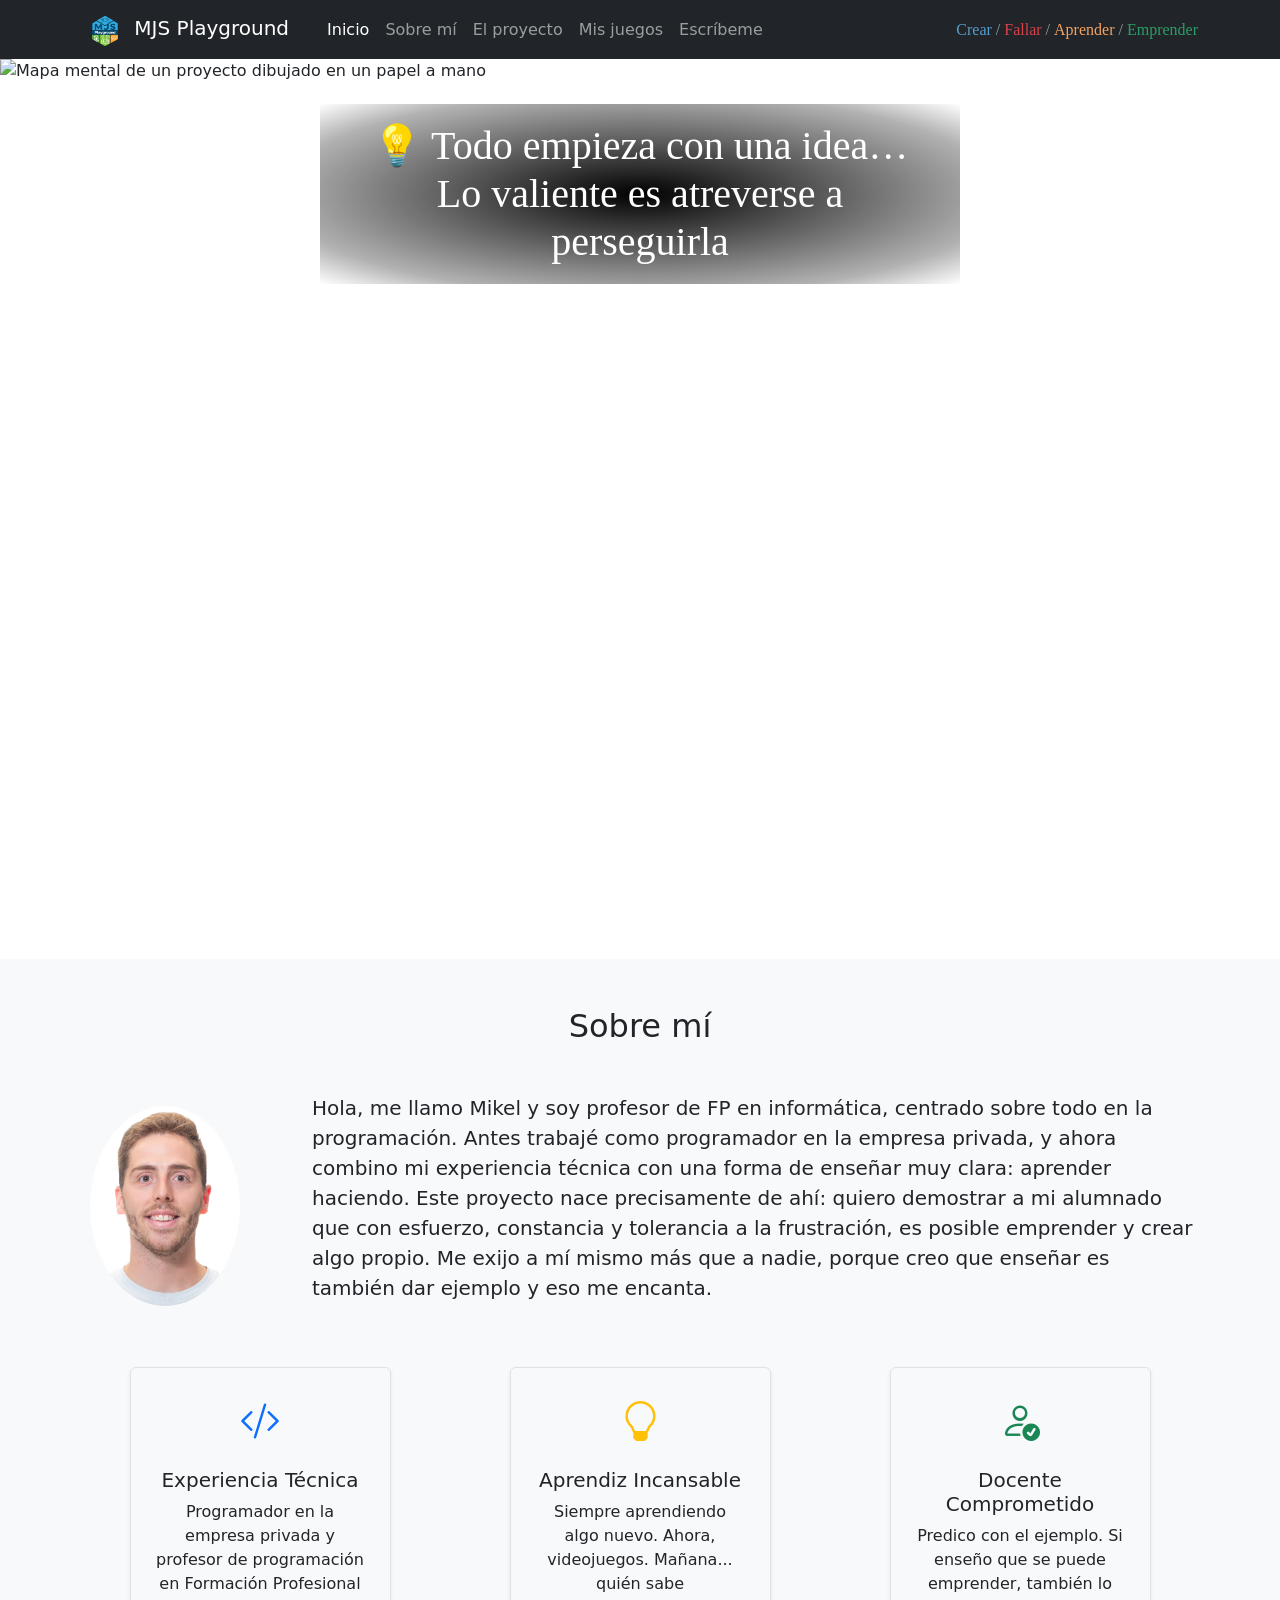
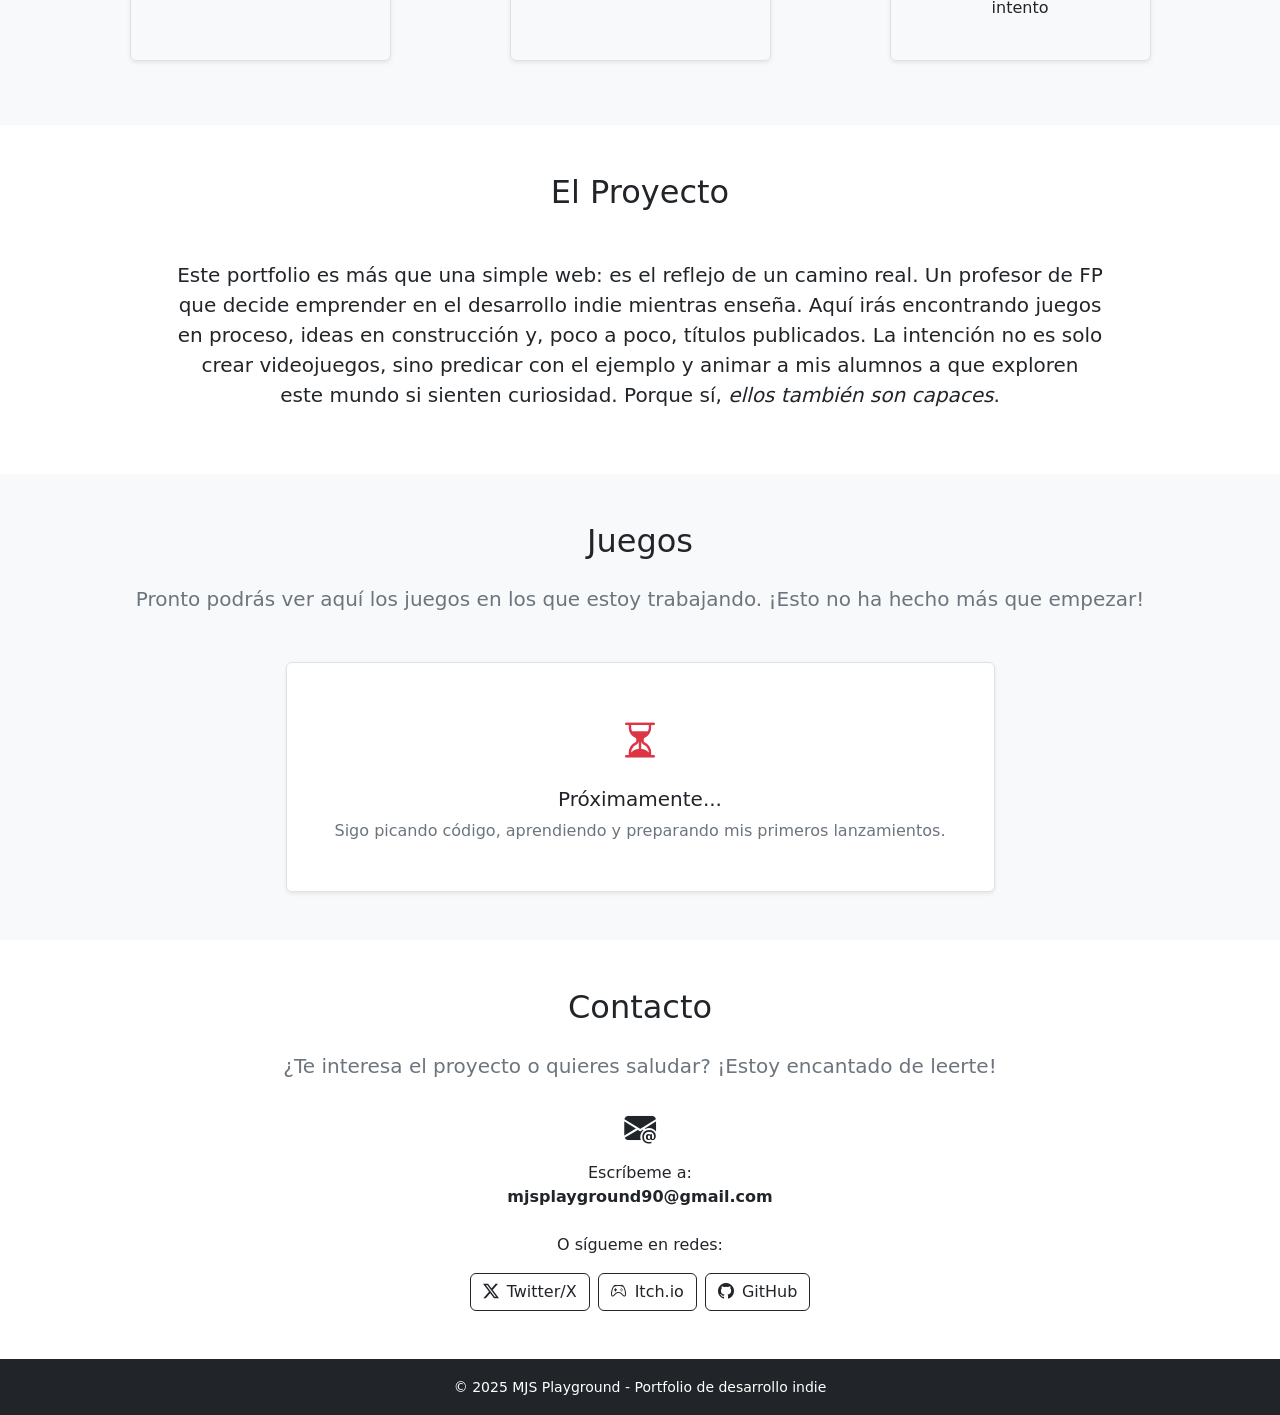
==== index.html @ 3563d82e "Portfolio en versión inicial completo. Faltan enlaces a redes sociales" ====
<!DOCTYPE html>
<html lang="es">
<head>
  <meta charset="UTF-8"/>
  <meta name="viewport" content="width=device-width, initial-scale=1.0"/>
  <title>MJS Playground</title>
  <link rel="shortcut icon" type="image/x-icon" href="images/favicon.png"/>
  <link href="https://cdn.jsdelivr.net/npm/bootstrap-icons@1.10.5/font/bootstrap-icons.css" rel="stylesheet">
  <link href="css/bootstrap.min.css" rel="stylesheet"/>
  <link href="css/kalam.css" rel="stylesheet"/>
  <link href="css/variables.css" rel="stylesheet"/>
  <link href="css/main.css" rel="stylesheet"/>
</head>
<body>
  <h1>MJS Playground</h1>
  <!-- ************ -->
  <!-- * CABECERA * -->
  <!-- ************ -->
  <header class="sticky-top">
    <nav class="navbar navbar-expand-lg navbar-dark bg-dark">
      <div class="container">
        <a class="navbar-brand" href="#inicio">
          <img src="images/favicon.png" alt="Logo" class="d-inline-block align-text-top">
          MJS Playground
        </a>

        <button class="navbar-toggler" type="button" data-bs-toggle="collapse" data-bs-target="#navbarText" aria-controls="navbarText" aria-expanded="false" aria-label="Toggle navigation">
          <span class="navbar-toggler-icon"></span>
        </button>
        
        <div class="collapse navbar-collapse" id="navbarText">
          <ul class="navbar-nav me-auto mb-2 mb-lg-0">
            <li class="nav-item">
              <a class="nav-link active" aria-current="page" href="#inicio">Inicio</a>
            </li>
            <li class="nav-item">
              <a class="nav-link" href="#sobre-mi">Sobre mí</a>
            </li>
            <li class="nav-item">
              <a class="nav-link" href="#proyecto">El proyecto</a>
            </li>
            <li class="nav-item">
              <a class="nav-link" href="#juegos">Mis juegos</a>
            </li>
            <li class="nav-item">
              <a class="nav-link" href="#contacto">Escríbeme</a>
            </li>
          </ul>
          
          <span class="navbar-text" style="color:#549ecc">Crear</span>
          <span class="navbar-text">&nbsp/&nbsp</span>
          <span class="navbar-text" style="color:#d64249">Fallar</span>
          <span class="navbar-text">&nbsp/&nbsp</span>
          <span class="navbar-text" style="color:#f4a261">Aprender</span>
          <span class="navbar-text">&nbsp/&nbsp</span>
          <span class="navbar-text" style="color:#2a9d64">Emprender</span>
        </div>
      </div>
    </nav>
  </header>


  <!-- ********************** -->
  <!-- * Carousel de Inicio * -->
  <!-- ********************** -->
  <section id="inicio">
    <div id="carouselExampleAutoplaying" class="carousel slide" data-bs-ride="carousel">
      <div class="carousel-inner">
        <div class="carousel-item active position-relative">
          <img src="images/Carousel_1.jpg" class="d-block w-100" alt="Mapa mental de un proyecto dibujado en un papel a mano">
          <div class="carousel-overlay">
            <h3>💡 Todo empieza con una idea… Lo valiente es atreverse a perseguirla</h3>
          </div>
        </div>
        <div class="carousel-item">
          <img src="images/Carousel_2.jpg" class="d-block w-100" alt="Imagen de una persona programando">
          <div class="carousel-overlay gradient-right">
            <h3>El progreso real nace del fallo, la constancia y mucho esfuerzo 💪</h3>
          </div>
        </div>
        <div class="carousel-item">
          <img src="images/Carousel_3.jpg" class="d-block w-100" alt="Una persona jugando a juegos en el PC">
          <div class="carousel-overlay gradient-bottom">
            <h3>🎮 Probar mil veces también es crear… y sobre todo, reirnos de nuestros fallos 😂</h3>
          </div>
        </div>
      </div>
      <button class="carousel-control-prev" type="button" data-bs-target="#carouselExampleAutoplaying" data-bs-slide="prev">
        <span class="carousel-control-prev-icon" aria-hidden="true"></span>
        <span class="visually-hidden">Previous</span>
      </button>
      <button class="carousel-control-next" type="button" data-bs-target="#carouselExampleAutoplaying" data-bs-slide="next">
        <span class="carousel-control-next-icon" aria-hidden="true"></span>
        <span class="visually-hidden">Next</span>
      </button>
    </div>
  </section>
  
  
  <!-- ************ -->
  <!-- * Sobre mí * -->
  <!-- ************ -->
  <section id="sobre-mi" class="py-5 bg-light">
    <div class="container">
      <h2 class="text-center mb-5">Sobre mí</h2>
      <div class="row align-items-center">
        <div class="col-md-2 mb-4 mb-md-0">
          <div class="p-2 rounded-circle">
            <img src="images/sobremi.jpeg" class="img-fluid rounded-circle" alt="Foto personal">
          </div>
        </div>
        <div class="col-md-10">
          <p class="lead">
            Hola, me llamo Mikel y soy profesor de FP en informática, centrado sobre todo en la programación. Antes trabajé como programador en la empresa privada, y ahora combino mi experiencia técnica con una forma de enseñar muy clara: <strong>aprender haciendo</strong>. Este proyecto nace precisamente de ahí: quiero demostrar a mi alumnado que con esfuerzo, constancia y tolerancia a la frustración, es posible emprender y crear algo propio. Me exijo a mí mismo más que a nadie, porque creo que enseñar es también dar ejemplo y eso me encanta.
          </p>
        </div>
      </div>

      <div class="row text-center mt-5 justify-content-around">
        <div class="col-md-3 mb-3">
          <div class="p-4 border rounded shadow-sm h-100">
            <i class="bi bi-code-slash fs-1 text-primary"></i>
            <h5 class="mt-3">Experiencia Técnica</h5>
            <p>Programador en la empresa privada y profesor de programación en Formación Profesional</p>
          </div>
        </div>
        <div class="col-md-3 mb-3">
          <div class="p-4 border rounded shadow-sm h-100">
            <i class="bi bi-lightbulb fs-1 text-warning"></i>
            <h5 class="mt-3">Aprendiz Incansable</h5>
            <p>Siempre aprendiendo algo nuevo. Ahora, videojuegos. Mañana... quién sabe</p>
          </div>
        </div>
        <div class="col-md-3 mb-3">
          <div class="p-4 border rounded shadow-sm h-100">
            <i class="bi bi-person-check fs-1 text-success"></i>
            <h5 class="mt-3">Docente Comprometido</h5>
            <p>Predico con el ejemplo. Si enseño que se puede emprender, también lo intento</p>
          </div>
        </div>
      </div>
    </div>
  </section>

    <!-- ************ -->
    <!-- * Proyecto * -->
    <!-- ************ -->
     <section id="proyecto" class="py-5">
      <div class="container">
        <h2 class="text-center mb-5">El Proyecto</h2>
        <div class="row justify-content-center">
          <div class="col-lg-10">
            <p class="lead text-center">
              Este portfolio es más que una simple web: es el reflejo de un camino real. Un profesor de FP que decide emprender en el desarrollo indie mientras enseña. Aquí irás encontrando juegos en proceso, ideas en construcción y, poco a poco, títulos publicados. La intención no es solo crear videojuegos, sino <strong>predicar con el ejemplo</strong> y animar a mis alumnos a que exploren este mundo si sienten curiosidad. Porque sí, <em>ellos también son capaces</em>.
            </p>
          </div>
        </div>
      </div>
    </section>

  <!-- ********** -->
  <!-- * Juegos * -->
  <!-- ********** -->
  <section id="juegos" class="section bg-light py-5">
    <div class="container text-center">
      <h2 class="mb-4">Juegos</h2>
      <p class="lead text-muted">Pronto podrás ver aquí los juegos en los que estoy trabajando. ¡Esto no ha hecho más que empezar!</p>

      <div class="mt-5">
        <div class="p-5 border rounded shadow-sm bg-white d-inline-block">
          <i class="bi bi-hourglass-split fs-1 text-danger"></i>
          <h5 class="mt-3">Próximamente...</h5>
          <p class="text-muted mb-0">Sigo picando código, aprendiendo y preparando mis primeros lanzamientos.</p>
        </div>
      </div>
    </div>
  </section>


  <!-- Contacto -->
  <section id="contacto" class="section py-5">
    <div class="container text-center">
      <h2 class="mb-4">Contacto</h2>
      <p class="lead text-muted mb-4">
        ¿Te interesa el proyecto o quieres saludar? ¡Estoy encantado de leerte!
      </p>
      
      <div class="mb-4">
        <i class="bi bi-envelope-at-fill fs-2 text-dark"></i>
        <p class="mt-2 mb-0">Escríbeme a:</p>
        <p><strong>mjsplayground90@gmail.com</strong></p>
      </div>

      <p class="mb-3">O sígueme en redes:</p>
      <div class="d-flex justify-content-center flex-wrap gap-2">
        <a href="#" class="btn btn-outline-dark">
          <i class="bi bi-twitter-x me-2"></i>Twitter/X
        </a>
        <a href="#" class="btn btn-outline-dark">
          <i class="bi bi-controller me-2"></i>Itch.io
        </a>
        <a href="#" class="btn btn-outline-dark">
          <i class="bi bi-github me-2"></i>GitHub
        </a>
      </div>
    </div>
  </section>


  <!-- Footer -->
  <footer class="bg-dark text-white text-center py-3">
    <small>© 2025 MJS Playground - Portfolio de desarrollo indie</small>
  </footer>

  <script src="js/bootstrap.bundle.min.js"></script>
</body>
</html>
---- css/kalam.css ----
/**
* @license
*
* Font Family: Kalam
* Designed by: Indian Type Foundry
* URL: https://www.fontshare.com/fonts/kalam
* © 2025 Indian Type Foundry
*
* Kalam Light 
* Kalam Regular 
* Kalam Bold 
* Kalam Variable (Variable font)

*
*/
@font-face {
  font-family: 'Kalam-Light';
  src: url('../fonts/Kalam-Light.woff2') format('woff2'),
       url('../fonts/Kalam-Light.woff') format('woff'),
       url('../fonts/Kalam-Light.ttf') format('truetype');
  font-weight: 300;
  font-display: swap;
  font-style: normal;
}
@font-face {
  font-family: 'Kalam-Regular';
  src: url('../fonts/Kalam-Regular.woff2') format('woff2'),
       url('../fonts/Kalam-Regular.woff') format('woff'),
       url('../fonts/Kalam-Regular.ttf') format('truetype');
  font-weight: 400;
  font-display: swap;
  font-style: normal;
}
@font-face {
  font-family: 'Kalam-Bold';
  src: url('../fonts/Kalam-Bold.woff2') format('woff2'),
       url('../fonts/Kalam-Bold.woff') format('woff'),
       url('../fonts/Kalam-Bold.ttf') format('truetype');
  font-weight: 700;
  font-display: swap;
  font-style: normal;
}
/**
* This is a variable font
* You can control variable axes as shown below:
* font-variation-settings: wght 300.0;
*
* available axes:
'wght' (range from 300.0 to 700.0
*/
@font-face {
  font-family: 'Kalam-Variable';
  src: url('../fonts/Kalam-Variable.woff2') format('woff2'),
       url('../fonts/Kalam-Variable.woff') format('woff'),
       url('../fonts/Kalam-Variable.ttf') format('truetype');
  font-weight: 300 700;
  font-display: swap;
  font-style: normal;
}
---- css/main.css ----
html {
    scroll-behavior: smooth;
}

h1 { display: none; }

/**********/
/* HEADER */
/**********/
header img { 
    width: 26px;
    height: 30px;
    margin-inline: 10px;
}

header .navbar-brand {
    margin-right: 30px;
}

header .navbar-text {
    font-family: var(--fuente-frases);
}

header .navbar {
  z-index: 1030; /* igual al de .sticky-top por defecto en Bootstrap */
}

/************/
/* CAROUSEL */
/************/
#inicio {
  scroll-margin-top: 80px; /* Ajusta al alto de tu nav */
}

.carousel-item {
    height: 900px;
    overflow: hidden;
}

.carousel-item img {
    height: 100%;
    object-fit: cover;
}

.carousel-overlay {
  position: absolute;
  top: 5%;
  left: 25%;
  height: 180px;
  width: 50%;
  text-align: center;
  background: radial-gradient(
        ellipse at center,
        rgba(0, 0, 0, 1) 0%,       /* Centro oscuro */
        rgba(0, 0, 0, 0.3) 80%,      /* Transición intermedia */
        rgba(0, 0, 0, 0) 100%         /* Bordes completamente transparentes */
  );
  display: flex;
  align-items: center;
  padding: 2rem;
  z-index: 2;
  pointer-events: none;
}

.carousel-overlay h3 {
  color: white;
  font-size: 2.5rem;
  font-family: 'Kalam', cursive;
  margin: 0;
}

/************/
/* Sobre Mi */
/************/
#sobre-mi .lead {
    padding-left: 40px;
}
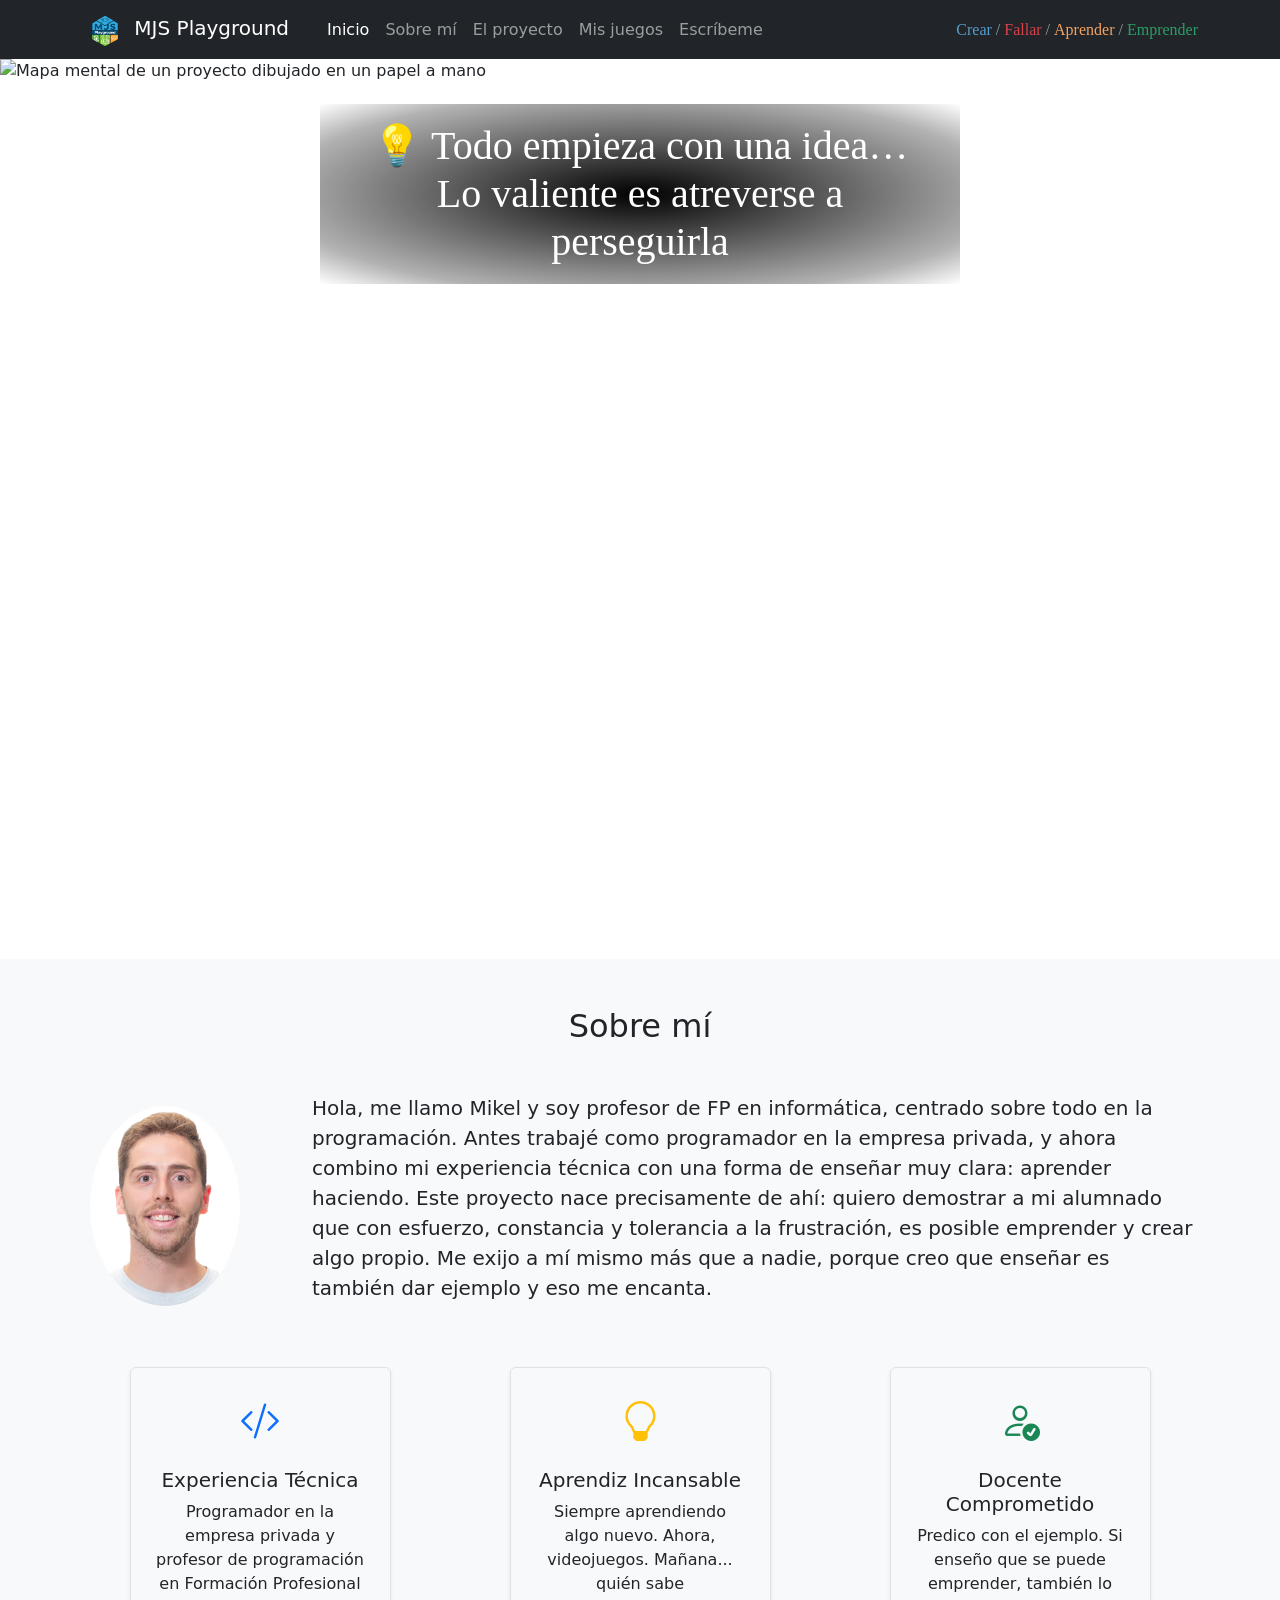
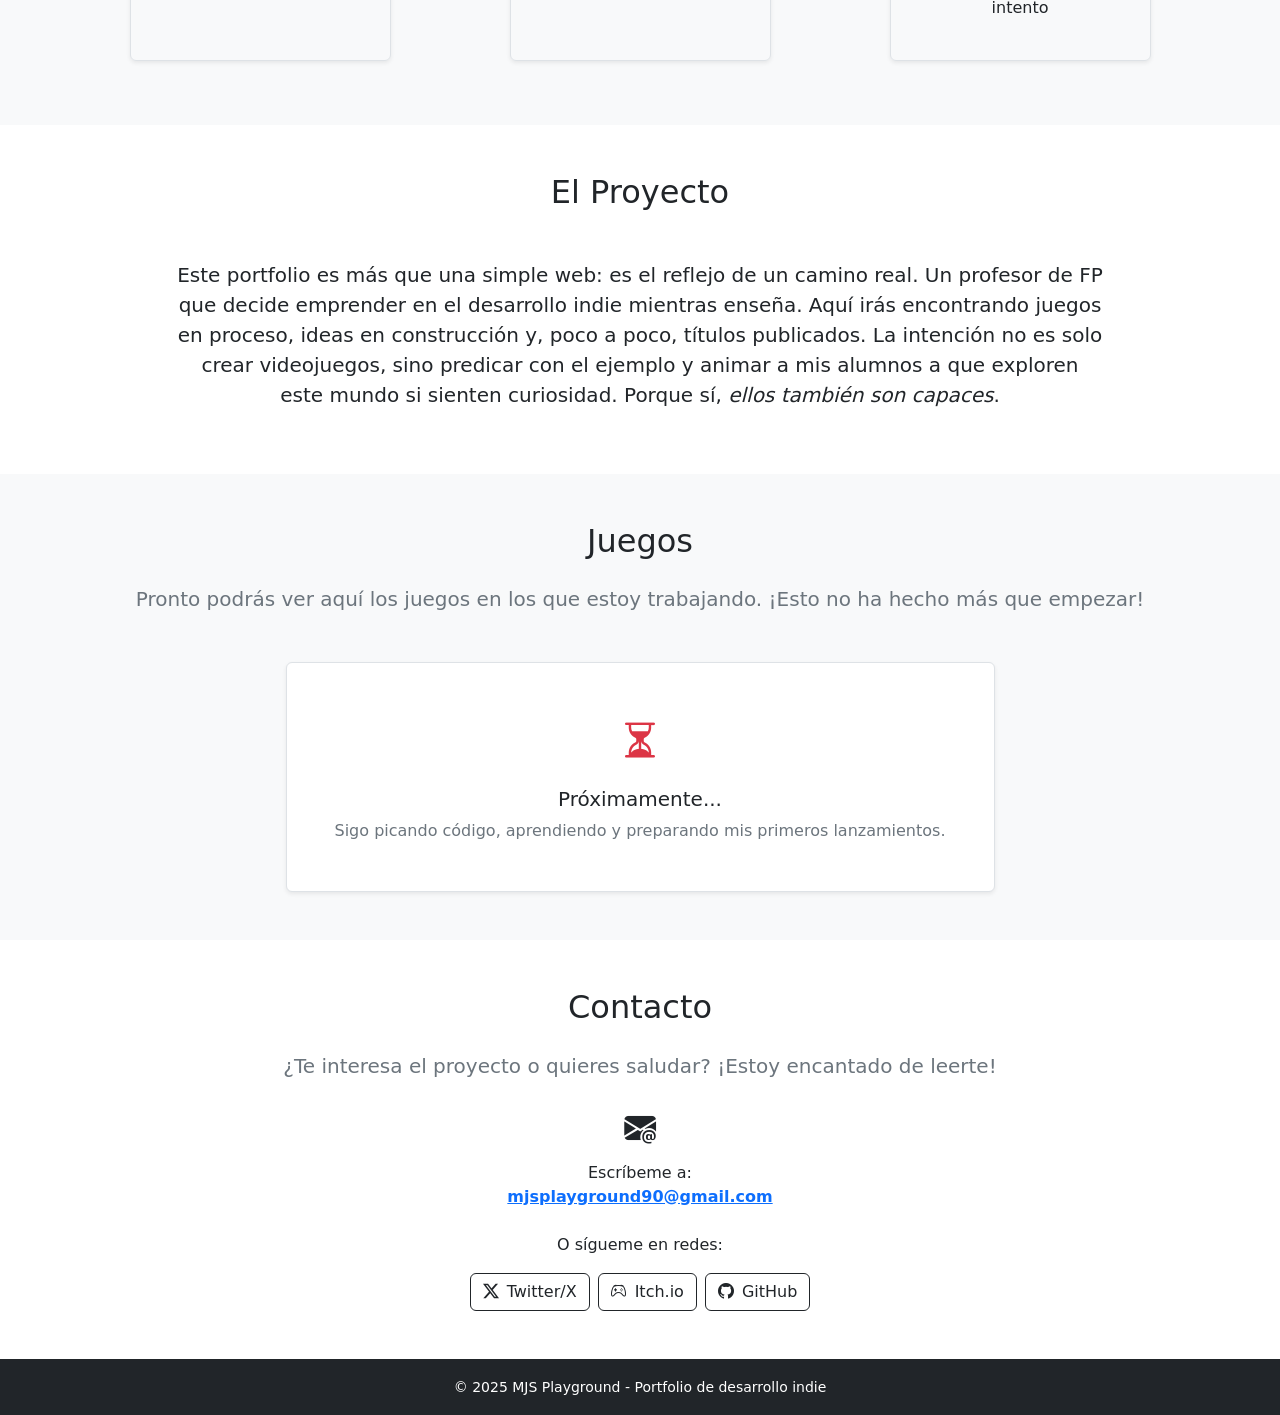
==== commit c62655f0: "Cuentas de X y de itch.io relacionadas" ====
--- a/index.html
+++ b/index.html
@@ -188,18 +188,18 @@
       <div class="mb-4">
         <i class="bi bi-envelope-at-fill fs-2 text-dark"></i>
         <p class="mt-2 mb-0">Escríbeme a:</p>
-        <p><strong>mjsplayground90@gmail.com</strong></p>
+        <a href="mailto:mjsplayground90@gmail.com"><strong>mjsplayground90@gmail.com</strong></a>
       </div>
 
       <p class="mb-3">O sígueme en redes:</p>
       <div class="d-flex justify-content-center flex-wrap gap-2">
-        <a href="#" class="btn btn-outline-dark">
+        <a href="https://x.com/MJSPlayground90" class="btn btn-outline-dark" target="_blank">
           <i class="bi bi-twitter-x me-2"></i>Twitter/X
         </a>
-        <a href="#" class="btn btn-outline-dark">
+        <a href="http://mjsplayground.itch.io/" class="btn btn-outline-dark" target="_blank">
           <i class="bi bi-controller me-2"></i>Itch.io
         </a>
-        <a href="#" class="btn btn-outline-dark">
+        <a href="https://mjsplayground.github.io/" class="btn btn-outline-dark" target="_blank">
           <i class="bi bi-github me-2"></i>GitHub
         </a>
       </div>
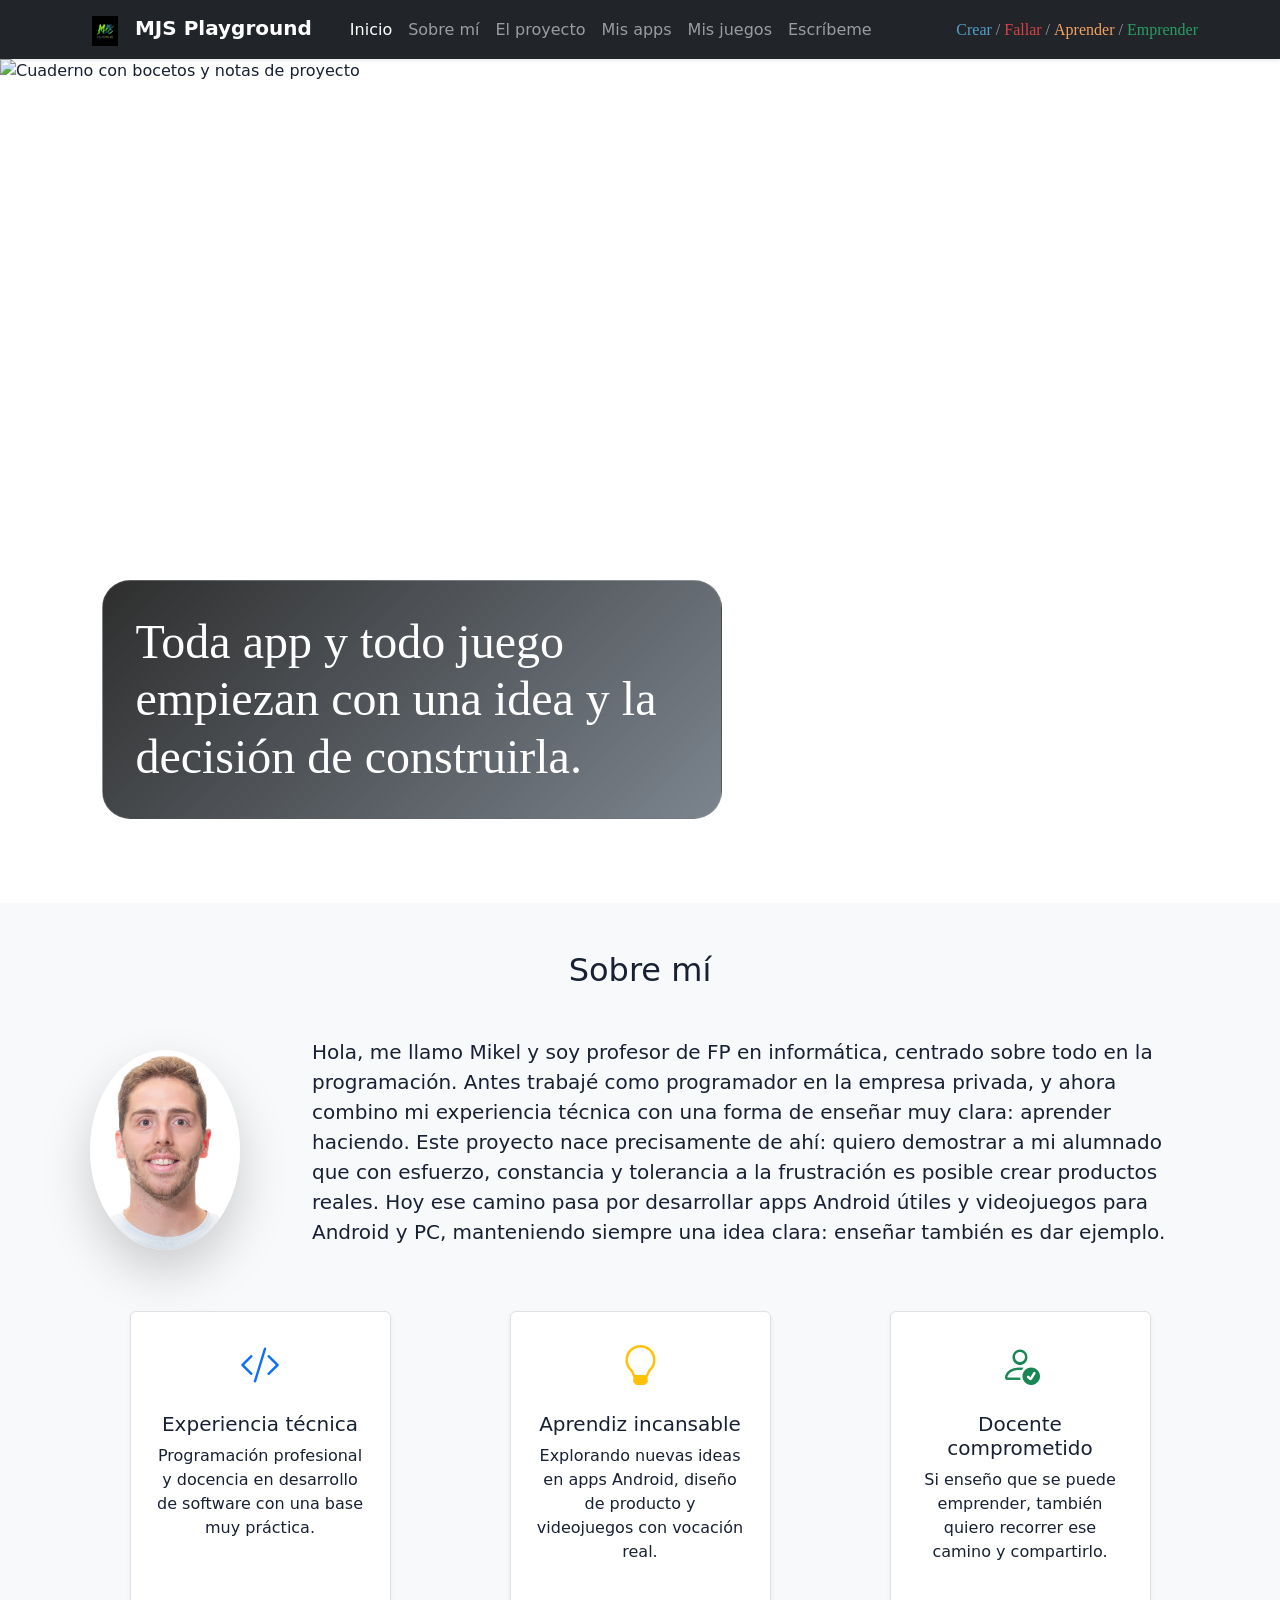
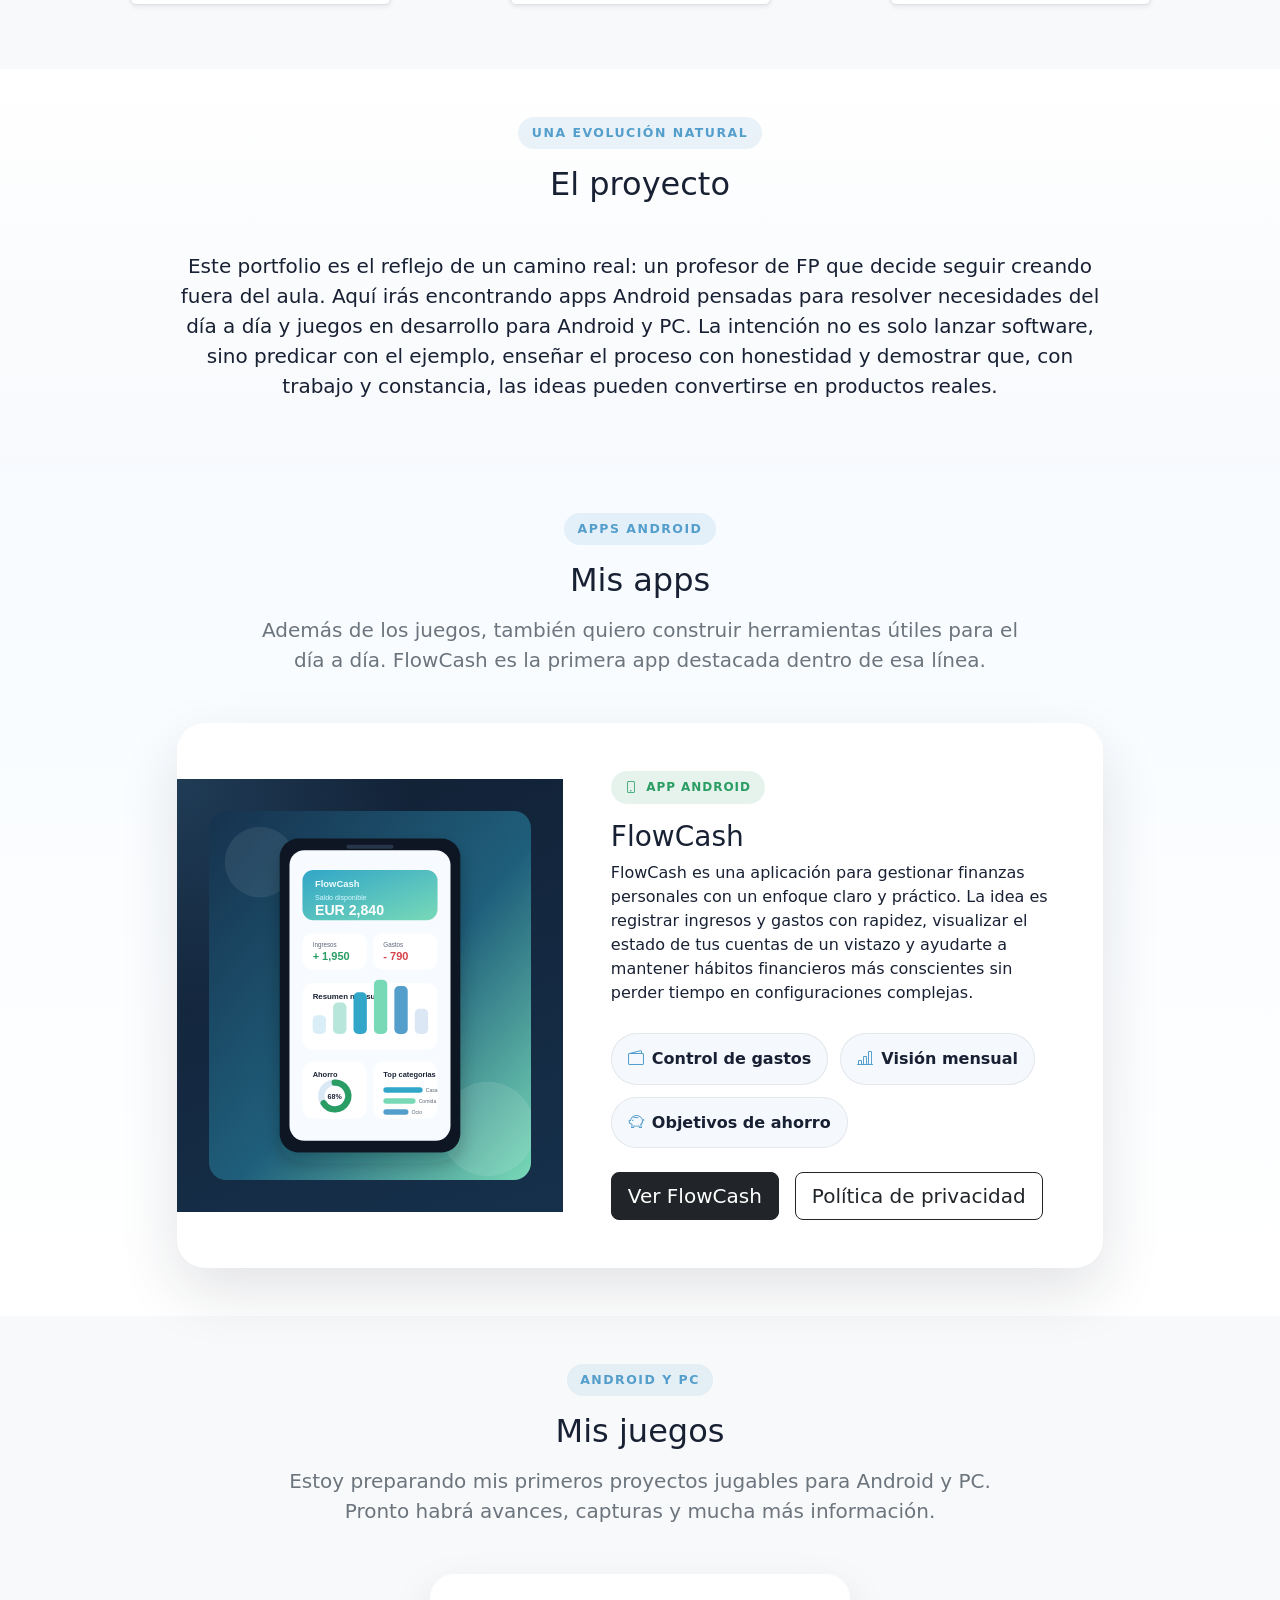
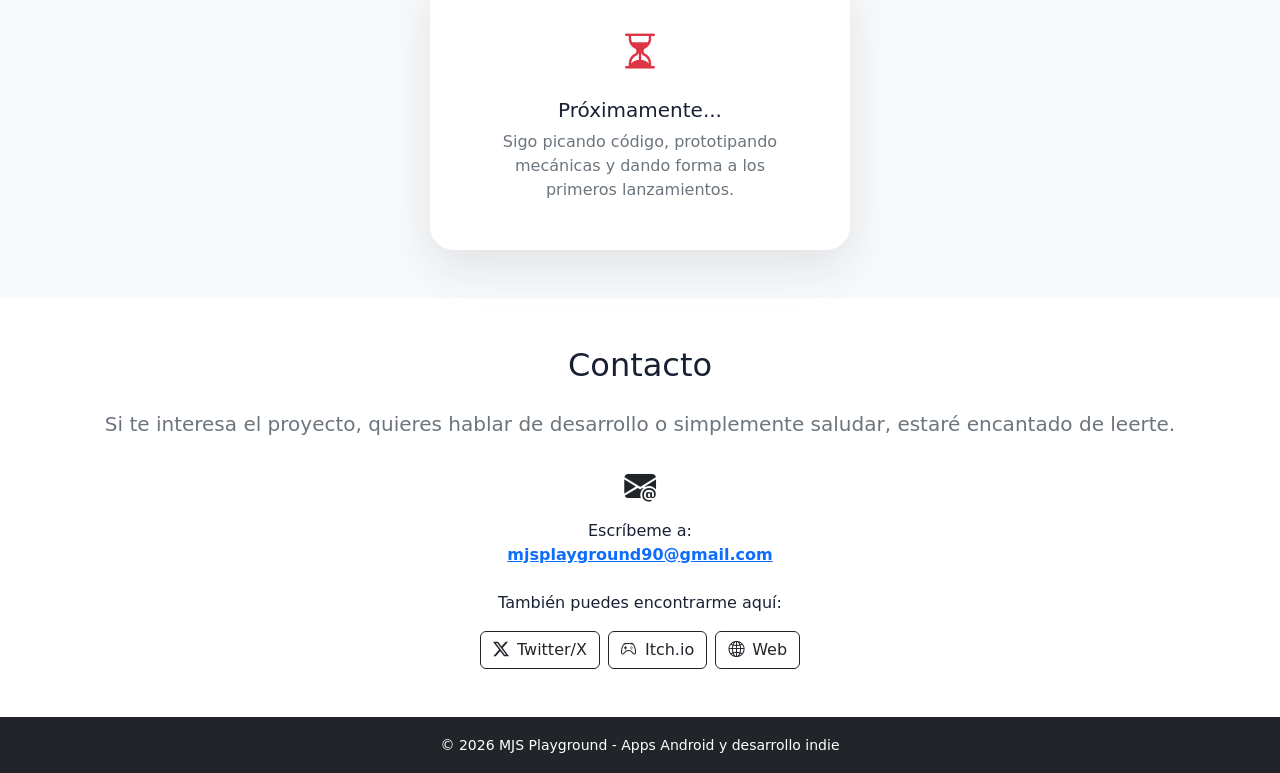
==== commit b143e2d8: "Añadida flowcash" ====
--- a/index.html
+++ b/index.html
@@ -5,7 +5,7 @@
   <meta name="viewport" content="width=device-width, initial-scale=1.0"/>
   <title>MJS Playground</title>
   <link rel="shortcut icon" type="image/x-icon" href="images/favicon.png"/>
-  <link href="https://cdn.jsdelivr.net/npm/bootstrap-icons@1.10.5/font/bootstrap-icons.css" rel="stylesheet">
+  <link href="https://cdn.jsdelivr.net/npm/bootstrap-icons@1.10.5/font/bootstrap-icons.css" rel="stylesheet"/>
   <link href="css/bootstrap.min.css" rel="stylesheet"/>
   <link href="css/kalam.css" rel="stylesheet"/>
   <link href="css/variables.css" rel="stylesheet"/>
@@ -13,203 +13,243 @@
 </head>
 <body>
   <h1>MJS Playground</h1>
-  <!-- ************ -->
-  <!-- * CABECERA * -->
-  <!-- ************ -->
+
   <header class="sticky-top">
-    <nav class="navbar navbar-expand-lg navbar-dark bg-dark">
+    <nav class="navbar navbar-expand-lg navbar-dark bg-dark shadow-sm">
       <div class="container">
         <a class="navbar-brand" href="#inicio">
-          <img src="images/favicon.png" alt="Logo" class="d-inline-block align-text-top">
+          <img src="images/favicon.png" alt="Logo de MJS Playground" class="d-inline-block align-text-top"/>
           MJS Playground
         </a>
 
-        <button class="navbar-toggler" type="button" data-bs-toggle="collapse" data-bs-target="#navbarText" aria-controls="navbarText" aria-expanded="false" aria-label="Toggle navigation">
+        <button class="navbar-toggler" type="button" data-bs-toggle="collapse" data-bs-target="#navbarHome" aria-controls="navbarHome" aria-expanded="false" aria-label="Mostrar navegacion">
           <span class="navbar-toggler-icon"></span>
         </button>
-        
-        <div class="collapse navbar-collapse" id="navbarText">
+
+        <div class="collapse navbar-collapse" id="navbarHome">
           <ul class="navbar-nav me-auto mb-2 mb-lg-0">
             <li class="nav-item">
               <a class="nav-link active" aria-current="page" href="#inicio">Inicio</a>
             </li>
             <li class="nav-item">
-              <a class="nav-link" href="#sobre-mi">Sobre mí</a>
+              <a class="nav-link" href="#sobre-mi">Sobre m&iacute;</a>
             </li>
             <li class="nav-item">
               <a class="nav-link" href="#proyecto">El proyecto</a>
             </li>
             <li class="nav-item">
+              <a class="nav-link" href="#apps">Mis apps</a>
+            </li>
+            <li class="nav-item">
               <a class="nav-link" href="#juegos">Mis juegos</a>
             </li>
             <li class="nav-item">
-              <a class="nav-link" href="#contacto">Escríbeme</a>
+              <a class="nav-link" href="#contacto">Escr&iacute;beme</a>
             </li>
           </ul>
-          
+
           <span class="navbar-text" style="color:#549ecc">Crear</span>
-          <span class="navbar-text">&nbsp/&nbsp</span>
+          <span class="navbar-text">&nbsp;/&nbsp;</span>
           <span class="navbar-text" style="color:#d64249">Fallar</span>
-          <span class="navbar-text">&nbsp/&nbsp</span>
+          <span class="navbar-text">&nbsp;/&nbsp;</span>
           <span class="navbar-text" style="color:#f4a261">Aprender</span>
-          <span class="navbar-text">&nbsp/&nbsp</span>
+          <span class="navbar-text">&nbsp;/&nbsp;</span>
           <span class="navbar-text" style="color:#2a9d64">Emprender</span>
         </div>
       </div>
     </nav>
   </header>
 
-
-  <!-- ********************** -->
-  <!-- * Carousel de Inicio * -->
-  <!-- ********************** -->
   <section id="inicio">
     <div id="carouselExampleAutoplaying" class="carousel slide" data-bs-ride="carousel">
       <div class="carousel-inner">
         <div class="carousel-item active position-relative">
-          <img src="images/Carousel_1.jpg" class="d-block w-100" alt="Mapa mental de un proyecto dibujado en un papel a mano">
+          <img src="images/Carousel_1.jpg" class="d-block w-100" alt="Cuaderno con bocetos y notas de proyecto"/>
           <div class="carousel-overlay">
-            <h3>💡 Todo empieza con una idea… Lo valiente es atreverse a perseguirla</h3>
+            <h3>Toda app y todo juego empiezan con una idea y la decisi&oacute;n de construirla.</h3>
           </div>
         </div>
         <div class="carousel-item">
-          <img src="images/Carousel_2.jpg" class="d-block w-100" alt="Imagen de una persona programando">
+          <img src="images/Carousel_2.jpg" class="d-block w-100" alt="Persona programando en un equipo de sobremesa"/>
           <div class="carousel-overlay gradient-right">
-            <h3>El progreso real nace del fallo, la constancia y mucho esfuerzo 💪</h3>
+            <h3>Desarrollo apps Android &uacute;tiles y juegos para Android y PC desde una visi&oacute;n realista y profesional.</h3>
           </div>
         </div>
         <div class="carousel-item">
-          <img src="images/Carousel_3.jpg" class="d-block w-100" alt="Una persona jugando a juegos en el PC">
+          <img src="images/Carousel_3.jpg" class="d-block w-100" alt="Persona disfrutando de una partida en PC"/>
           <div class="carousel-overlay gradient-bottom">
-            <h3>🎮 Probar mil veces también es crear… y sobre todo, reirnos de nuestros fallos 😂</h3>
+            <h3>Aprender, iterar y publicar: as&iacute; crecen los proyectos independientes que merecen la pena.</h3>
           </div>
         </div>
       </div>
       <button class="carousel-control-prev" type="button" data-bs-target="#carouselExampleAutoplaying" data-bs-slide="prev">
         <span class="carousel-control-prev-icon" aria-hidden="true"></span>
-        <span class="visually-hidden">Previous</span>
+        <span class="visually-hidden">Anterior</span>
       </button>
       <button class="carousel-control-next" type="button" data-bs-target="#carouselExampleAutoplaying" data-bs-slide="next">
         <span class="carousel-control-next-icon" aria-hidden="true"></span>
-        <span class="visually-hidden">Next</span>
+        <span class="visually-hidden">Siguiente</span>
       </button>
     </div>
   </section>
-  
-  
-  <!-- ************ -->
-  <!-- * Sobre mí * -->
-  <!-- ************ -->
+
   <section id="sobre-mi" class="py-5 bg-light">
     <div class="container">
-      <h2 class="text-center mb-5">Sobre mí</h2>
+      <h2 class="text-center mb-5">Sobre m&iacute;</h2>
       <div class="row align-items-center">
         <div class="col-md-2 mb-4 mb-md-0">
           <div class="p-2 rounded-circle">
-            <img src="images/sobremi.jpeg" class="img-fluid rounded-circle" alt="Foto personal">
+            <img src="images/sobremi.jpeg" class="img-fluid rounded-circle" alt="Foto personal de Mikel"/>
           </div>
         </div>
         <div class="col-md-10">
           <p class="lead">
-            Hola, me llamo Mikel y soy profesor de FP en informática, centrado sobre todo en la programación. Antes trabajé como programador en la empresa privada, y ahora combino mi experiencia técnica con una forma de enseñar muy clara: <strong>aprender haciendo</strong>. Este proyecto nace precisamente de ahí: quiero demostrar a mi alumnado que con esfuerzo, constancia y tolerancia a la frustración, es posible emprender y crear algo propio. Me exijo a mí mismo más que a nadie, porque creo que enseñar es también dar ejemplo y eso me encanta.
+            Hola, me llamo Mikel y soy profesor de FP en inform&aacute;tica, centrado sobre todo en la programaci&oacute;n. Antes trabaj&eacute; como programador en la empresa privada, y ahora combino mi experiencia t&eacute;cnica con una forma de ense&ntilde;ar muy clara: <strong>aprender haciendo</strong>. Este proyecto nace precisamente de ah&iacute;: quiero demostrar a mi alumnado que con esfuerzo, constancia y tolerancia a la frustraci&oacute;n es posible crear productos reales. Hoy ese camino pasa por desarrollar apps Android &uacute;tiles y videojuegos para Android y PC, manteniendo siempre una idea clara: ense&ntilde;ar tambi&eacute;n es dar ejemplo.
           </p>
         </div>
       </div>
 
       <div class="row text-center mt-5 justify-content-around">
         <div class="col-md-3 mb-3">
-          <div class="p-4 border rounded shadow-sm h-100">
+          <div class="p-4 border rounded shadow-sm h-100 bg-white">
             <i class="bi bi-code-slash fs-1 text-primary"></i>
-            <h5 class="mt-3">Experiencia Técnica</h5>
-            <p>Programador en la empresa privada y profesor de programación en Formación Profesional</p>
+            <h5 class="mt-3">Experiencia t&eacute;cnica</h5>
+            <p>Programaci&oacute;n profesional y docencia en desarrollo de software con una base muy pr&aacute;ctica.</p>
           </div>
         </div>
         <div class="col-md-3 mb-3">
-          <div class="p-4 border rounded shadow-sm h-100">
+          <div class="p-4 border rounded shadow-sm h-100 bg-white">
             <i class="bi bi-lightbulb fs-1 text-warning"></i>
-            <h5 class="mt-3">Aprendiz Incansable</h5>
-            <p>Siempre aprendiendo algo nuevo. Ahora, videojuegos. Mañana... quién sabe</p>
+            <h5 class="mt-3">Aprendiz incansable</h5>
+            <p>Explorando nuevas ideas en apps Android, dise&ntilde;o de producto y videojuegos con vocaci&oacute;n real.</p>
           </div>
         </div>
         <div class="col-md-3 mb-3">
-          <div class="p-4 border rounded shadow-sm h-100">
+          <div class="p-4 border rounded shadow-sm h-100 bg-white">
             <i class="bi bi-person-check fs-1 text-success"></i>
-            <h5 class="mt-3">Docente Comprometido</h5>
-            <p>Predico con el ejemplo. Si enseño que se puede emprender, también lo intento</p>
-          </div>
-        </div>
-      </div>
-    </div>
-  </section>
-
-    <!-- ************ -->
-    <!-- * Proyecto * -->
-    <!-- ************ -->
-     <section id="proyecto" class="py-5">
-      <div class="container">
-        <h2 class="text-center mb-5">El Proyecto</h2>
-        <div class="row justify-content-center">
-          <div class="col-lg-10">
-            <p class="lead text-center">
-              Este portfolio es más que una simple web: es el reflejo de un camino real. Un profesor de FP que decide emprender en el desarrollo indie mientras enseña. Aquí irás encontrando juegos en proceso, ideas en construcción y, poco a poco, títulos publicados. La intención no es solo crear videojuegos, sino <strong>predicar con el ejemplo</strong> y animar a mis alumnos a que exploren este mundo si sienten curiosidad. Porque sí, <em>ellos también son capaces</em>.
-            </p>
-          </div>
-        </div>
-      </div>
-    </section>
-
-  <!-- ********** -->
-  <!-- * Juegos * -->
-  <!-- ********** -->
+            <h5 class="mt-3">Docente comprometido</h5>
+            <p>Si ense&ntilde;o que se puede emprender, tambi&eacute;n quiero recorrer ese camino y compartirlo.</p>
+          </div>
+        </div>
+      </div>
+    </div>
+  </section>
+
+  <section id="proyecto" class="py-5">
+    <div class="container">
+      <div class="section-heading text-center">
+        <span class="eyebrow">Una evoluci&oacute;n natural</span>
+        <h2 class="mb-3">El proyecto</h2>
+      </div>
+      <div class="row justify-content-center">
+        <div class="col-lg-10">
+          <p class="lead text-center">
+            Este portfolio es el reflejo de un camino real: un profesor de FP que decide seguir creando fuera del aula. Aqu&iacute; ir&aacute;s encontrando apps Android pensadas para resolver necesidades del d&iacute;a a d&iacute;a y juegos en desarrollo para Android y PC. La intenci&oacute;n no es solo lanzar software, sino <strong>predicar con el ejemplo</strong>, ense&ntilde;ar el proceso con honestidad y demostrar que, con trabajo y constancia, las ideas pueden convertirse en productos reales.
+          </p>
+        </div>
+      </div>
+    </div>
+  </section>
+
+  <section id="apps" class="section app-section py-5">
+    <div class="container">
+      <div class="section-heading text-center">
+        <span class="eyebrow">Apps Android</span>
+        <h2 class="mb-3">Mis apps</h2>
+        <p class="lead text-muted">
+          Adem&aacute;s de los juegos, tambi&eacute;n quiero construir herramientas &uacute;tiles para el d&iacute;a a d&iacute;a. FlowCash es la primera app destacada dentro de esa l&iacute;nea.
+        </p>
+      </div>
+
+      <div class="row justify-content-center">
+        <div class="col-xl-10">
+          <article class="card border-0 app-showcase-card overflow-hidden">
+            <div class="row g-0 align-items-center">
+              <div class="col-lg-5">
+                <div class="app-visual-wrap">
+                  <img src="images/flowcash-preview.svg" class="img-fluid" alt="Vista previa de la app FlowCash"/>
+                </div>
+              </div>
+              <div class="col-lg-7">
+                <div class="card-body p-4 p-xl-5">
+                  <span class="app-badge">
+                    <i class="bi bi-phone"></i>
+                    App Android
+                  </span>
+                  <h3 class="card-title mt-3">FlowCash</h3>
+                  <p class="card-text">
+                    FlowCash es una aplicaci&oacute;n para gestionar finanzas personales con un enfoque claro y pr&aacute;ctico. La idea es registrar ingresos y gastos con rapidez, visualizar el estado de tus cuentas de un vistazo y ayudarte a mantener h&aacute;bitos financieros m&aacute;s conscientes sin perder tiempo en configuraciones complejas.
+                  </p>
+
+                  <div class="feature-pill-list">
+                    <span class="feature-pill"><i class="bi bi-wallet2"></i>Control de gastos</span>
+                    <span class="feature-pill"><i class="bi bi-bar-chart-line"></i>Visi&oacute;n mensual</span>
+                    <span class="feature-pill"><i class="bi bi-piggy-bank"></i>Objetivos de ahorro</span>
+                  </div>
+
+                  <div class="d-flex flex-wrap gap-3 mt-4">
+                    <a class="btn btn-dark btn-lg" href="html/flowcash.html">Ver FlowCash</a>
+                    <a class="btn btn-outline-dark btn-lg" href="html/flowcash-privacy.html">Pol&iacute;tica de privacidad</a>
+                  </div>
+                </div>
+              </div>
+            </div>
+          </article>
+        </div>
+      </div>
+    </div>
+  </section>
+
   <section id="juegos" class="section bg-light py-5">
     <div class="container text-center">
-      <h2 class="mb-4">Juegos</h2>
-      <p class="lead text-muted">Pronto podrás ver aquí los juegos en los que estoy trabajando. ¡Esto no ha hecho más que empezar!</p>
-
-      <div class="mt-5">
-        <div class="p-5 border rounded shadow-sm bg-white d-inline-block">
+      <div class="section-heading text-center">
+        <span class="eyebrow">Android y PC</span>
+        <h2 class="mb-3">Mis juegos</h2>
+        <p class="lead text-muted">
+          Estoy preparando mis primeros proyectos jugables para Android y PC. Pronto habr&aacute; avances, capturas y mucha m&aacute;s informaci&oacute;n.
+        </p>
+      </div>
+
+      <div class="mt-4">
+        <div class="placeholder-card">
           <i class="bi bi-hourglass-split fs-1 text-danger"></i>
-          <h5 class="mt-3">Próximamente...</h5>
-          <p class="text-muted mb-0">Sigo picando código, aprendiendo y preparando mis primeros lanzamientos.</p>
-        </div>
-      </div>
-    </div>
-  </section>
-
-
-  <!-- Contacto -->
+          <h5 class="mt-3">Pr&oacute;ximamente...</h5>
+          <p class="text-muted mb-0">Sigo picando c&oacute;digo, prototipando mec&aacute;nicas y dando forma a los primeros lanzamientos.</p>
+        </div>
+      </div>
+    </div>
+  </section>
+
   <section id="contacto" class="section py-5">
     <div class="container text-center">
       <h2 class="mb-4">Contacto</h2>
       <p class="lead text-muted mb-4">
-        ¿Te interesa el proyecto o quieres saludar? ¡Estoy encantado de leerte!
+        Si te interesa el proyecto, quieres hablar de desarrollo o simplemente saludar, estar&eacute; encantado de leerte.
       </p>
-      
+
       <div class="mb-4">
         <i class="bi bi-envelope-at-fill fs-2 text-dark"></i>
-        <p class="mt-2 mb-0">Escríbeme a:</p>
+        <p class="mt-2 mb-0">Escr&iacute;beme a:</p>
         <a href="mailto:mjsplayground90@gmail.com"><strong>mjsplayground90@gmail.com</strong></a>
       </div>
 
-      <p class="mb-3">O sígueme en redes:</p>
+      <p class="mb-3">Tambi&eacute;n puedes encontrarme aqu&iacute;:</p>
       <div class="d-flex justify-content-center flex-wrap gap-2">
-        <a href="https://x.com/MJSPlayground90" class="btn btn-outline-dark" target="_blank">
+        <a href="https://x.com/MJSPlayground90" class="btn btn-outline-dark" target="_blank" rel="noopener noreferrer">
           <i class="bi bi-twitter-x me-2"></i>Twitter/X
         </a>
-        <a href="http://mjsplayground.itch.io/" class="btn btn-outline-dark" target="_blank">
+        <a href="https://mjsplayground.itch.io/" class="btn btn-outline-dark" target="_blank" rel="noopener noreferrer">
           <i class="bi bi-controller me-2"></i>Itch.io
         </a>
-        <a href="https://mjsplayground.github.io/" class="btn btn-outline-dark" target="_blank">
-          <i class="bi bi-github me-2"></i>GitHub
-        </a>
-      </div>
-    </div>
-  </section>
-
-
-  <!-- Footer -->
+        <a href="https://mjsplayground.github.io/" class="btn btn-outline-dark" target="_blank" rel="noopener noreferrer">
+          <i class="bi bi-globe2 me-2"></i>Web
+        </a>
+      </div>
+    </div>
+  </section>
+
   <footer class="bg-dark text-white text-center py-3">
-    <small>© 2025 MJS Playground - Portfolio de desarrollo indie</small>
+    <small>&copy; 2026 MJS Playground - Apps Android y desarrollo indie</small>
   </footer>
 
   <script src="js/bootstrap.bundle.min.js"></script>
--- a/css/variables.css
+++ b/css/variables.css
@@ -0,0 +1,13 @@
+:root {
+    --fuente-frases: 'Kalam', cursive;
+    --mjs-ink: #182033;
+    --mjs-blue: #549ecc;
+    --mjs-red: #d64249;
+    --mjs-gold: #f4a261;
+    --mjs-green: #2a9d64;
+    --mjs-surface: #f5f8fc;
+    --mjs-muted: #5b6778;
+    --flowcash-deep: #102133;
+    --flowcash-cyan: #31a6c8;
+    --flowcash-mint: #78d9b7;
+}
--- a/css/main.css
+++ b/css/main.css
@@ -2,12 +2,23 @@
     scroll-behavior: smooth;
 }
 
-h1 { display: none; }
+h1 {
+    display: none;
+}
+
+body {
+    color: var(--mjs-ink);
+    background-color: #ffffff;
+}
+
+section[id] {
+    scroll-margin-top: 88px;
+}
 
 /**********/
 /* HEADER */
 /**********/
-header img { 
+header img {
     width: 26px;
     height: 30px;
     margin-inline: 10px;
@@ -15,6 +26,7 @@
 
 header .navbar-brand {
     margin-right: 30px;
+    font-weight: 600;
 }
 
 header .navbar-text {
@@ -22,18 +34,45 @@
 }
 
 header .navbar {
-  z-index: 1030; /* igual al de .sticky-top por defecto en Bootstrap */
+    z-index: 1030;
+}
+
+header .nav-link.active,
+header .nav-link:hover {
+    color: #ffffff;
+}
+
+/******************/
+/* GENERIC BLOCKS */
+/******************/
+.section-heading {
+    max-width: 760px;
+    margin: 0 auto 3rem;
+}
+
+.eyebrow {
+    display: inline-block;
+    margin-bottom: 1rem;
+    padding: 0.4rem 0.85rem;
+    border-radius: 999px;
+    background: rgba(84, 158, 204, 0.12);
+    color: var(--mjs-blue);
+    font-size: 0.78rem;
+    font-weight: 700;
+    letter-spacing: 0.12em;
+    text-transform: uppercase;
 }
 
 /************/
 /* CAROUSEL */
 /************/
 #inicio {
-  scroll-margin-top: 80px; /* Ajusta al alto de tu nav */
+    scroll-margin-top: 80px;
 }
 
 .carousel-item {
-    height: 900px;
+    height: min(900px, calc(100vh - 56px));
+    min-height: 560px;
     overflow: hidden;
 }
 
@@ -43,35 +82,402 @@
 }
 
 .carousel-overlay {
-  position: absolute;
-  top: 5%;
-  left: 25%;
-  height: 180px;
-  width: 50%;
-  text-align: center;
-  background: radial-gradient(
-        ellipse at center,
-        rgba(0, 0, 0, 1) 0%,       /* Centro oscuro */
-        rgba(0, 0, 0, 0.3) 80%,      /* Transición intermedia */
-        rgba(0, 0, 0, 0) 100%         /* Bordes completamente transparentes */
-  );
-  display: flex;
-  align-items: center;
-  padding: 2rem;
-  z-index: 2;
-  pointer-events: none;
+    position: absolute;
+    inset: auto 8% 10% 8%;
+    max-width: 620px;
+    border: 1px solid rgba(255, 255, 255, 0.12);
+    border-radius: 28px;
+    background: linear-gradient(135deg, rgba(0, 0, 0, 0.82), rgba(15, 31, 49, 0.55));
+    backdrop-filter: blur(4px);
+    display: flex;
+    align-items: center;
+    padding: 2rem;
+    z-index: 2;
+    pointer-events: none;
+}
+
+.carousel-overlay.gradient-right {
+    margin-left: auto;
+}
+
+.carousel-overlay.gradient-bottom {
+    max-width: 720px;
 }
 
 .carousel-overlay h3 {
-  color: white;
-  font-size: 2.5rem;
-  font-family: 'Kalam', cursive;
-  margin: 0;
-}
-
-/************/
-/* Sobre Mi */
+    color: #ffffff;
+    font-size: clamp(1.8rem, 4vw, 3rem);
+    font-family: 'Kalam', cursive;
+    line-height: 1.2;
+    margin: 0;
+}
+
+/************/
+/* SOBRE MI */
 /************/
 #sobre-mi .lead {
     padding-left: 40px;
 }
+
+#sobre-mi .rounded-circle img {
+    box-shadow: 0 22px 50px rgba(0, 0, 0, 0.18);
+}
+
+/************/
+/* SECTIONS */
+/************/
+#proyecto {
+    background: linear-gradient(180deg, #ffffff 0%, #f7f9fc 100%);
+}
+
+.app-section {
+    background: linear-gradient(180deg, #f7fbff 0%, #ffffff 100%);
+}
+
+.app-showcase-card {
+    border-radius: 28px;
+    background: #ffffff;
+    box-shadow: 0 24px 60px rgba(24, 32, 51, 0.12);
+}
+
+.app-visual-wrap {
+    display: flex;
+    align-items: center;
+    justify-content: center;
+    height: 100%;
+    min-height: 100%;
+    padding: 2rem;
+    background:
+        radial-gradient(circle at top left, rgba(84, 158, 204, 0.22), transparent 40%),
+        linear-gradient(160deg, #112034 0%, #16304b 100%);
+}
+
+.app-visual-wrap img {
+    width: 100%;
+    max-width: 420px;
+}
+
+.app-badge {
+    display: inline-flex;
+    align-items: center;
+    gap: 0.5rem;
+    padding: 0.45rem 0.9rem;
+    border-radius: 999px;
+    background: rgba(42, 157, 100, 0.12);
+    color: var(--mjs-green);
+    font-weight: 700;
+    text-transform: uppercase;
+    font-size: 0.75rem;
+    letter-spacing: 0.08em;
+}
+
+.feature-pill-list {
+    display: flex;
+    flex-wrap: wrap;
+    gap: 0.75rem;
+    margin-top: 1.75rem;
+}
+
+.feature-pill {
+    display: inline-flex;
+    align-items: center;
+    gap: 0.5rem;
+    padding: 0.8rem 1rem;
+    border-radius: 999px;
+    background: var(--mjs-surface);
+    border: 1px solid rgba(24, 32, 51, 0.08);
+    color: var(--mjs-ink);
+    font-weight: 600;
+}
+
+.feature-pill i {
+    color: var(--mjs-blue);
+}
+
+.placeholder-card {
+    max-width: 420px;
+    margin: 0 auto;
+    padding: 3rem;
+    border-radius: 24px;
+    background: #ffffff;
+    box-shadow: 0 18px 45px rgba(24, 32, 51, 0.1);
+}
+
+/******************/
+/* INTERNAL PAGES */
+/******************/
+.internal-page {
+    background: linear-gradient(180deg, #eef3f8 0%, #ffffff 260px);
+}
+
+.internal-hero {
+    padding: 4.5rem 0 3rem;
+}
+
+.internal-hero-panel {
+    position: relative;
+    overflow: hidden;
+    border-radius: 32px;
+    padding: clamp(2rem, 5vw, 3.5rem);
+    background: linear-gradient(135deg, #0f1f31 0%, #16324e 55%, #1d4b67 100%);
+    color: #ffffff;
+    box-shadow: 0 30px 80px rgba(15, 31, 49, 0.28);
+}
+
+.internal-hero-panel::before {
+    content: "";
+    position: absolute;
+    width: 320px;
+    height: 320px;
+    border-radius: 50%;
+    background: rgba(120, 217, 183, 0.12);
+    top: -120px;
+    right: -80px;
+}
+
+.internal-hero-panel::after {
+    content: "";
+    position: absolute;
+    width: 260px;
+    height: 260px;
+    border-radius: 50%;
+    background: rgba(84, 158, 204, 0.16);
+    bottom: -140px;
+    left: -90px;
+}
+
+.internal-hero-grid {
+    position: relative;
+    z-index: 1;
+    display: grid;
+    grid-template-columns: minmax(0, 1.05fr) minmax(280px, 0.95fr);
+    gap: 2.5rem;
+    align-items: center;
+}
+
+.internal-kicker {
+    display: inline-block;
+    margin-bottom: 1rem;
+    padding: 0.45rem 0.9rem;
+    border: 1px solid rgba(255, 255, 255, 0.18);
+    border-radius: 999px;
+    font-size: 0.78rem;
+    font-weight: 700;
+    text-transform: uppercase;
+    letter-spacing: 0.12em;
+    background: rgba(255, 255, 255, 0.08);
+}
+
+.internal-title {
+    font-size: clamp(2.3rem, 5vw, 4rem);
+    line-height: 1.05;
+    margin-bottom: 1rem;
+}
+
+.internal-lead {
+    font-size: 1.08rem;
+    line-height: 1.75;
+    color: rgba(255, 255, 255, 0.88);
+    max-width: 52rem;
+}
+
+.hero-pill-row {
+    display: flex;
+    flex-wrap: wrap;
+    gap: 0.75rem;
+    margin-top: 1.75rem;
+}
+
+.hero-pill {
+    display: inline-flex;
+    align-items: center;
+    gap: 0.5rem;
+    padding: 0.75rem 1rem;
+    border-radius: 999px;
+    border: 1px solid rgba(255, 255, 255, 0.16);
+    background: rgba(255, 255, 255, 0.08);
+    font-weight: 600;
+}
+
+.hero-art {
+    display: flex;
+    align-items: center;
+    justify-content: center;
+}
+
+.hero-art img {
+    width: 100%;
+    max-width: 420px;
+    filter: drop-shadow(0 18px 36px rgba(0, 0, 0, 0.22));
+}
+
+.info-card,
+.content-card,
+.metric-card,
+.privacy-article,
+.note-card {
+    height: 100%;
+    border-radius: 26px;
+    background: #ffffff;
+    box-shadow: 0 18px 50px rgba(24, 32, 51, 0.09);
+}
+
+.info-card {
+    padding: 2rem;
+}
+
+.info-card i {
+    font-size: 2rem;
+    color: var(--mjs-blue);
+}
+
+.info-card h3 {
+    margin: 1rem 0 0.75rem;
+    font-size: 1.3rem;
+}
+
+.content-card {
+    padding: 2.25rem;
+}
+
+.metric-grid {
+    display: grid;
+    grid-template-columns: repeat(2, minmax(0, 1fr));
+    gap: 1rem;
+}
+
+.metric-card {
+    padding: 1.5rem;
+}
+
+.metric-card h3 {
+    margin: 0 0 0.75rem;
+    font-family: var(--fuente-frases);
+    font-size: 2rem;
+    color: var(--mjs-blue);
+}
+
+.metric-card p {
+    margin: 0;
+    color: var(--mjs-muted);
+}
+
+.cta-strip {
+    border-radius: 28px;
+    padding: clamp(1.75rem, 4vw, 2.5rem);
+    background: linear-gradient(135deg, #15293f 0%, #1c4966 100%);
+    color: #ffffff;
+    box-shadow: 0 24px 70px rgba(21, 41, 63, 0.2);
+}
+
+.cta-strip p {
+    color: rgba(255, 255, 255, 0.82);
+    margin-bottom: 0;
+}
+
+.note-card {
+    padding: 1.75rem;
+    background: rgba(255, 255, 255, 0.12);
+    color: #ffffff;
+    border: 1px solid rgba(255, 255, 255, 0.12);
+    box-shadow: none;
+    backdrop-filter: blur(4px);
+}
+
+.note-card h3 {
+    margin-bottom: 1rem;
+    font-size: 1.2rem;
+}
+
+.note-card p:last-child {
+    margin-bottom: 0;
+}
+
+.privacy-article {
+    padding: clamp(1.5rem, 3vw, 2.5rem);
+}
+
+.privacy-article h2 {
+    margin-top: 2rem;
+    font-size: 1.35rem;
+}
+
+.privacy-article h2:first-of-type {
+    margin-top: 0;
+}
+
+.note-box {
+    padding: 1rem 1.25rem;
+    border-radius: 18px;
+    background: #eef6ff;
+    border: 1px solid rgba(84, 158, 204, 0.2);
+    color: var(--mjs-ink);
+}
+
+.privacy-list {
+    padding-left: 1.2rem;
+}
+
+.privacy-list li + li {
+    margin-top: 0.6rem;
+}
+
+.btn-outline-light:hover {
+    color: var(--mjs-ink);
+}
+
+footer {
+    margin-top: auto;
+}
+
+/**************/
+/* RESPONSIVE */
+/**************/
+@media (max-width: 991.98px) {
+    .carousel-item {
+        min-height: 520px;
+    }
+
+    .carousel-overlay {
+        inset: auto 6% 8% 6%;
+        max-width: none;
+    }
+
+    #sobre-mi .lead {
+        padding-left: 0;
+    }
+
+    .internal-hero-grid {
+        grid-template-columns: 1fr;
+    }
+}
+
+@media (max-width: 767.98px) {
+    .carousel-item {
+        min-height: 460px;
+    }
+
+    .carousel-overlay {
+        padding: 1.4rem;
+        border-radius: 22px;
+    }
+
+    .metric-grid {
+        grid-template-columns: 1fr;
+    }
+
+    .placeholder-card {
+        padding: 2.25rem 1.5rem;
+    }
+
+    .app-showcase-card .card-body,
+    .content-card,
+    .info-card,
+    .privacy-article {
+        padding: 1.5rem;
+    }
+
+    .internal-hero {
+        padding-top: 3rem;
+    }
+}
